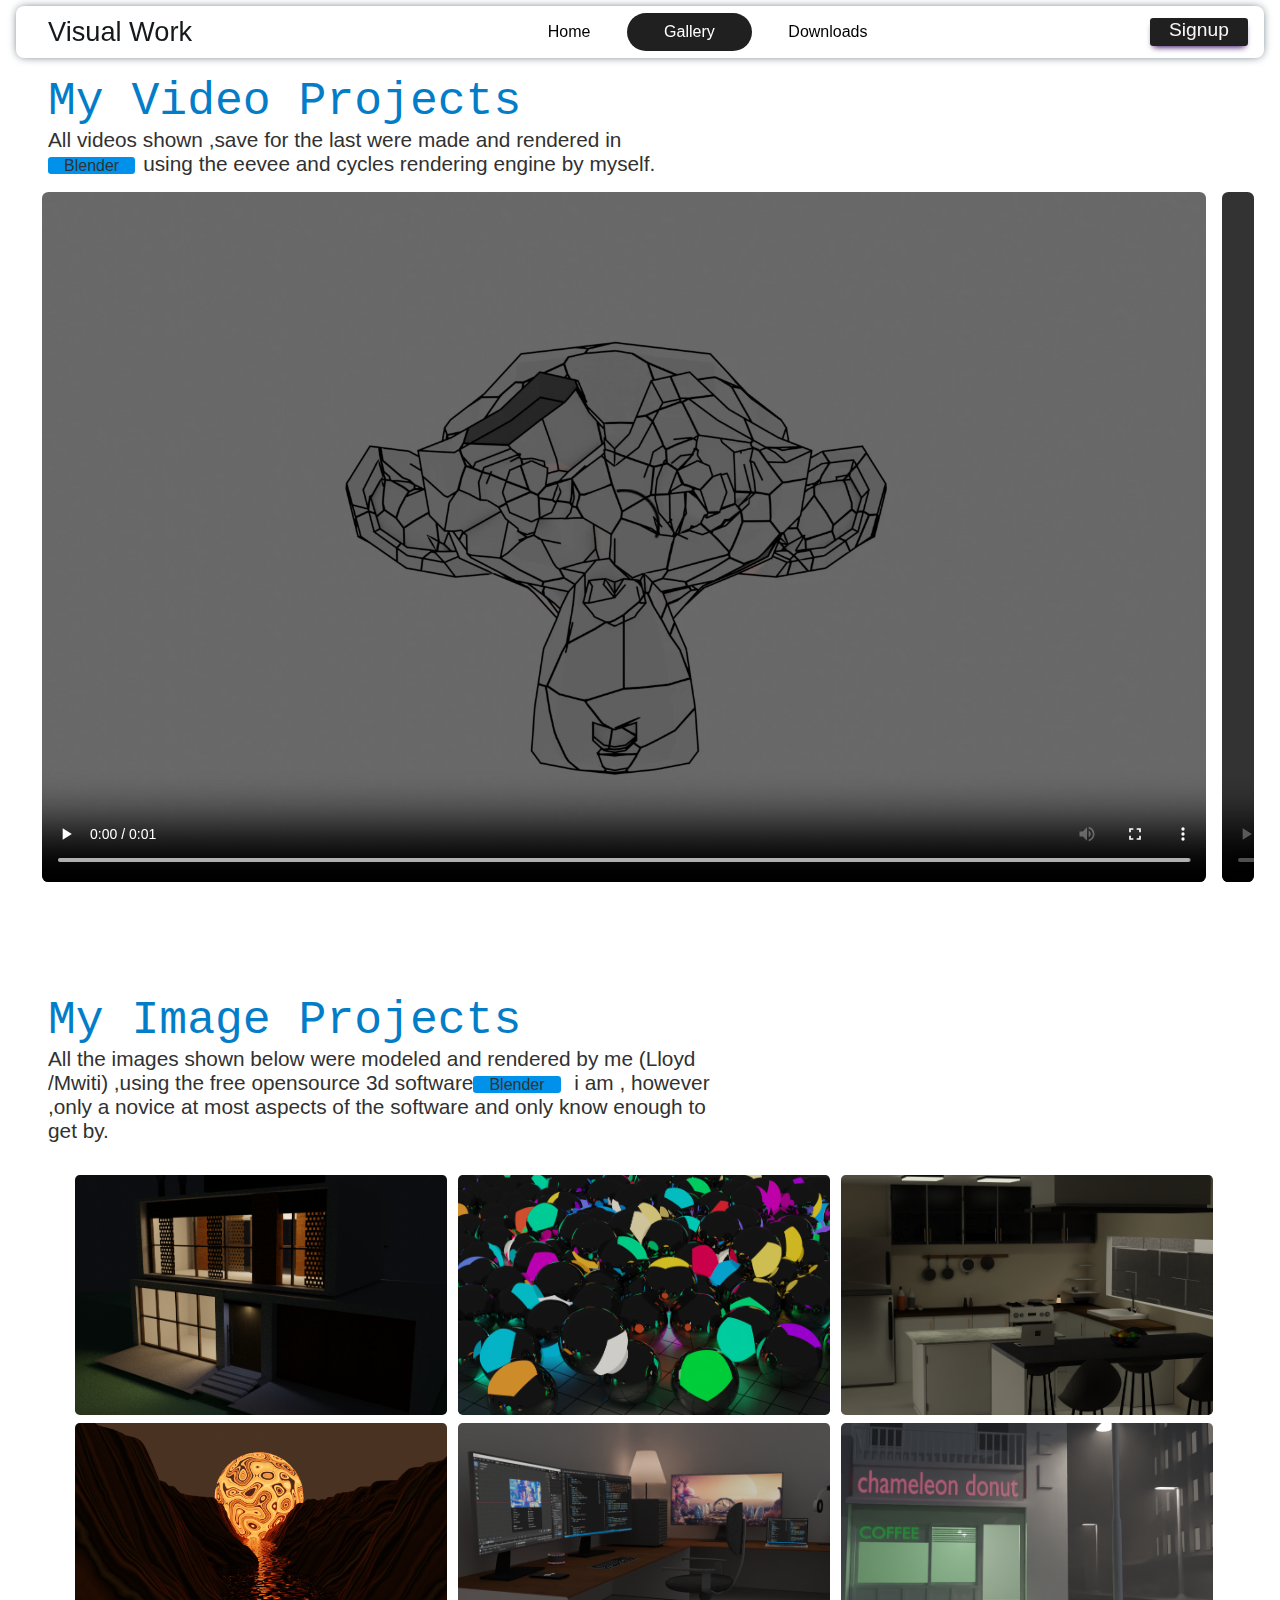
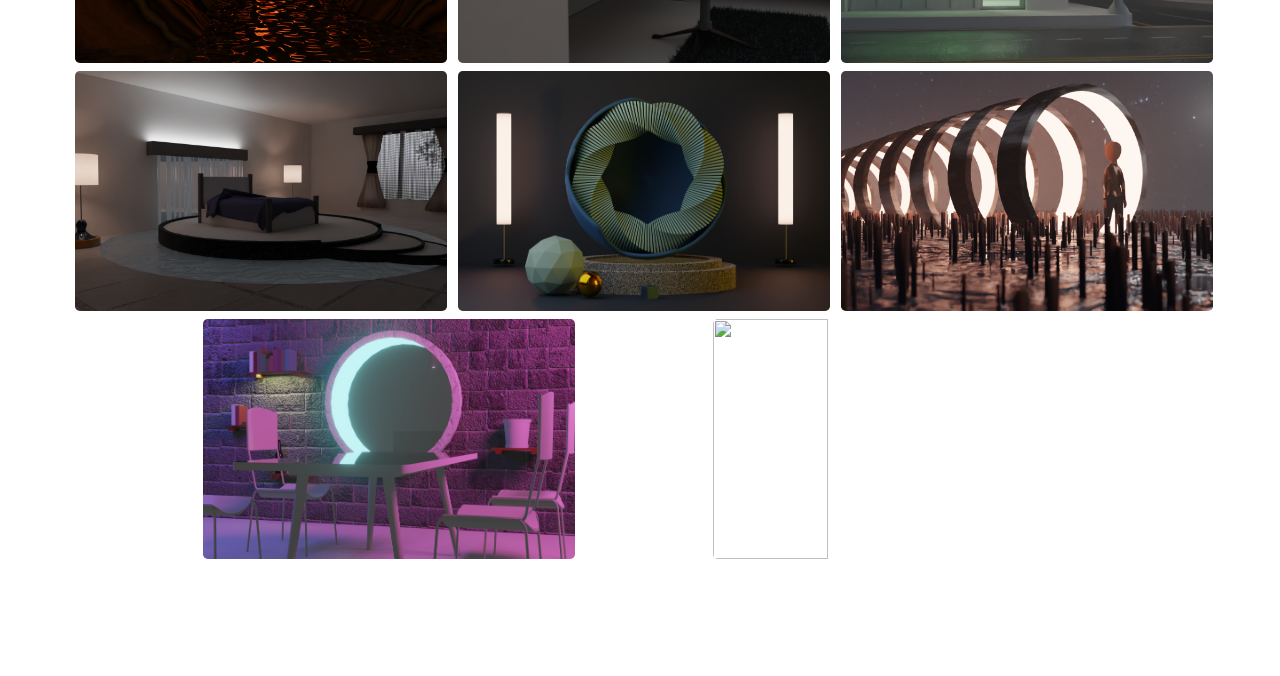
==== gallery.html @ 2a838a68 "initial commit had to abandon mp-prep former for poor design" ====
<!DOCTYPE html>
<html lang="en">
<head>
    <link rel="stylesheet" href="gallery.css">
    <meta charset="UTF-8">
    <meta name="viewport" content="width=device-width, initial-scale=1.0">
    <meta http-equiv="X-UA-Compatible" content="ie=edge">
    <title>Document</title>
</head>
<body><header>
        <nav class="nav">
                <a class="web-title" href="index.html">Visual Work</a>
                <ul class="nav-list">
                    <li class="nav-list-items" ><a class="nav-list-itemsc" href="index.html">Home</a></li>
                   <li class="nav-list-items" > <a class="nav-list-itemsc" href="gallery.html">Gallery</a></li>
                    <li class="nav-list-items"><a class="nav-list-itemsc" href="gallery.html">Downloads</a></li>
                </ul>
            <a class="nav-btn-login" href="accounts.html" title="create or login to an account">Signup</a>
            </nav>
        </header>
        <div class="body">
            <div class="w-100">
                <h2>My Video Projects</h2>
                <p>
                    All videos shown ,save for the last were made and rendered in
                    <a href="https://blender.org">Blender</a>using the eevee and cycles rendering engine by myself.
                </p>
            </div>
            <div class="body-top-img">
                <video src="images/0001-0040.mp4" class="top-img-img" controls autoplay></video>
                <video src="images/0001-0160.mp4" class="top-img-img" controls ></video>
                <video src="images/tunnelorth.mp4" class="top-img-img" controls></video>
                <video src="images/tunnelvision.mp4" class="top-img-img" controls></video>
                <video src="images/xp002.mp4" class="top-img-img" controls></video>
                
            </div>
            <div class="w-100"><h2>My Image Projects</h2>
                <p>
                    All the images shown below were modeled and rendered by me (Lloyd /Mwiti) 
                    ,using the free opensource 3d software<a href="https://blender.org">Blender</a>
                    i am , however ,only a novice at most aspects of the software and only know enough 
                    to get by. 
                </p>
            </div>
            <div class="img-rows-container"> 
            <div class="body-image-rows">
                <img id="gallery-images" src="images/blender/untitled.pngrandomhouse004.png">
                <img id="gallery-images" src="images/blender/spherelight.png">
                <img id="gallery-images" src="images/blender/untitled2.png">
                <img id="gallery-images" src="images/blender/valley.png">
                <img id="gallery-images" src="images/blender/camp.png">
                <img id="gallery-images" src="images/blender/untitled5.png">
                <img id="gallery-images" src="images/blender/bedroom.png">
                <img id="gallery-images" src="images/blender/untitled.png">
                <img id="gallery-images" src="images/blender/untitled4.png">
                <img id="gallery-images" src="images/blender/wall room.png">
                <img id="gallery-images" src="images/blender/untitled6.png">
            </div>
            </div>
        </div>
</body>
</html>
---- gallery.css ----
*{
    box-sizing: border-box;
    padding: 0;
    margin: 0;
    list-style: none;
    text-decoration: none;
    font-family: 'Segoe UI', Tahoma, Geneva, Verdana, sans-serif;
    user-select: none;
    outline: none;
    -webkit-user-select: none;
    -ms-user-select: none;
    -ms-user-select: none;
    -webkit-touch-callout: none;
    font-size: 1rem;
    -ms-transition:.3s ease;
    scroll-behavior: smooth;   
    cursor: default;
    -webkit-box-sizing: border-box;
     -moz-box-sizing: border-box;
    -ms-box-sizing: border-box;
    box-sizing: border-box;
}
img{
    image-rendering: crisp-edges;
}
a{
    padding: 1rem 1rem;
    outline: none;
    user-select: none;
    -moz-user-select: none;
    -webkit-user-select: none;
    -ms-user-select: none;
    cursor: pointer;
    color: currentColor;
}
body{
    display: flex;
    flex-direction: column;
    justify-content: center;
    align-items: center;
    box-sizing: border-box;
    transition: .35s ease-in-out;
    -moz-transition: 0.3s ease-in-out;
    -webkit-transition: 0.3s ease-in-out;
}
header{
    width: 100%;
    transition: 0s ;
    -moz-transition: 0s ;
    -webkit-transition: 0s ;
}
.nav{
    transition: 0s;
    -moz-transition: 0s ;
    -webkit-transition: 0s;
    background-color: white;
    width: calc(100vw - 2rem);
    margin-top: .4rem;
    border-radius: .5rem;
    margin-left: 1rem;
    position: fixed;
    padding: .0rem 1rem;
    display: flex;
    align-items: center;
    justify-content: space-between;
    z-index: 10;
    height: 3.2rem;
    box-shadow:  0 0 .6rem -.14rem rgb(62, 86, 95);
}
.web-title{
    color: #15191b;
    font-weight: 500;
    font-size: 1.7rem;
    user-select: none;
    -webkit-user-select: none;
    -moz-user-select: none;
    -webkit-touch-user-select:none ;
}
.nav-list{
    display: flex;
    width: 21rem;
    min-width: 15rem;
    height: 100%;
    align-items: center;
    justify-content: space-between;   
}
.nav-list-items{
    transition: .3s ease-in-out;
    display: flex;
    align-items: center;
    justify-content: center;
    height: 76%;
    padding: 0rem 1.3rem 0.05rem 1.3rem;
    font-size: 1.2rem;
    border-radius: 2rem;
    background-color: white;
}
.nav-list-items:hover{
    transition: background-color .3s ease-in-out;
    background-color: rgb(202, 202, 202);
    cursor: pointer;
}
.nav-list-items:nth-child(2){
    background: #202020;
    color: white;
    border-radius: 2rem;
}
.nav-btn-login{
    transition: background-color 0s;
    transition: 0.35s ease-in-out;
    outline: none;
    -webkit-outline:none;
    padding: .1rem 1.2rem .3rem 1.2rem;
    border:none;
   color: rgb(248, 248, 248);
    border-radius: .2rem;
    font-size: 1.2rem;
    background:#202020;
    box-shadow: 0rem .26rem .4rem -.2rem rgb(43, 1, 92);
}
.nav-btn-login:hover{
    -moz-transition: 0.3s ease-in-out;
    transition: 0.3s ease-in-out;
    cursor: pointer;
    color: #0091ea;
    background:#3f3f3f;
    
}
.nav-btn-login:active{
    transition: 0s;
    background-color: white;
}

/* end of nav and header*/
.body{
    display: flex;
    flex-direction: column;
    justify-content: center;
    align-items: center;
    max-width: 88rem;
    width: 100%;
    background-color: white;
    padding: 3.7rem 0rem ;
}
.body-top-img{
    width: 96%;
    border-radius: .4rem;
    display: flex;
    overflow-x: scroll;
    overflow-y: hidden;
    height: fit-content;
    min-height: 23rem;
    margin-bottom: 6rem;
    max-height: 90vh;
}
.top-img-img{
    object-fit: cover;
    max-width:calc(100% - 4rem); 
    height:calc(98vh - 12rem);
    min-height: 20rem;
    margin-left:1rem;
    border-radius: .4rem;
    image-rendering: optimizeSpeed;
}
.top-img-img::-webkit-scrollbar{
    display: none;
    color: white;
    background-color: white;
    border-color: white;
    border-radius: .5rem;
}
.img-rows-container{
    width: 93vw;
    overflow-x: auto;
    max-width: 72rem;
    scrollbar-color: none;
    scrollbar-width: 0rem;
    scrollbar-arrow-color: rgb(141, 93, 255);
    justify-content: space-evenly;
}
.body-image-rows{
    overflow-y: hidden;
    box-sizing: border-box !important;
    width: 100% ;
    padding: 1rem 0rem;
    height: fit-content;
    justify-content: space-evenly;
    display: flex;
    overflow-x: auto;
    flex-wrap: wrap;
    margin-bottom: 2rem;
   
}
.body-image-rows::-webkit-scrollbar{
    height: 0;
    width: 0;
    display: none;
}
.w-100{
    width:calc( 60vw - 1rem);
    align-self: flex-start;
    padding: 1rem 2rem 1rem 3rem;
}
.w-100 h2{
    color: #047dc9;
    font-size: 2.9rem;
    font-weight: normal;
    font-family:monospace;
}
.w-100 p{
    font-family: sans-serif;
    font-size: 1.3rem;
    color: #313131;
}
.w-100 p a {
    background-color: #0091ea;
    padding: 0rem 1rem;
    margin-right: .5rem;
    border-radius: .2rem;
}
#gallery-images{
    height: 15rem;
    width: calc(33% - .5rem);
    min-width: 12.43rem;
    border: none;
    object-fit: cover;
    margin-left: .5rem ;
    object-fit: cover;
    object-position: center;
    object-position: center;
    border-radius: .3rem;
    margin-bottom: .5rem;
}
#gallery-images *:hover {
    
   cursor: pointer;
}
#gallery-images:hover {
   box-shadow: 0rem .15rem .6rem -.4rem black;
}
#gallery-images img{
    width: 100%;
    object-fit: cover;
    z-index: 2;
    image-orientation: unset;
    margin: 0rem .2rem .5rem 0rem;
    border-radius: .3rem;
    border: none;
    background-color: rgb(221, 221, 221);
    object-fit: cover;
    
}
.image-title{
    font-size: 1.2rem;
    color: black;
    margin-left: 1rem;
}
.image-text{
    font-size: 1rem;
    color: #313131;
    margin-left: 1.1rem;
}


@media screen and (orientation:portrait){
    .nav-list{
        display: none;
    }
    .nav{
        margin-left: 1vw;
        width: 98vw;
    }
    
    .body-top-img{
        padding: 0rem;
        height: fit-content;
        min-height: fit-content;
        max-height: fit-content;
    }
    .top-img-img{
        height: auto;
        width: calc(100vw - 2rem);
    }
    .w-100{
        width: 90%;
    }
    .img-rows-container{
        width: 100vw;
        padding: 0;
    }
    .body-image-rows{
        margin: 0;
        margin-left: 1rem;
        margin-right: 1rem;
        height: fit-content;
        min-height: fit-content;
    }
    #gallery-images{
        width: calc(100vw - 5rem);
        height: auto;
    }
}
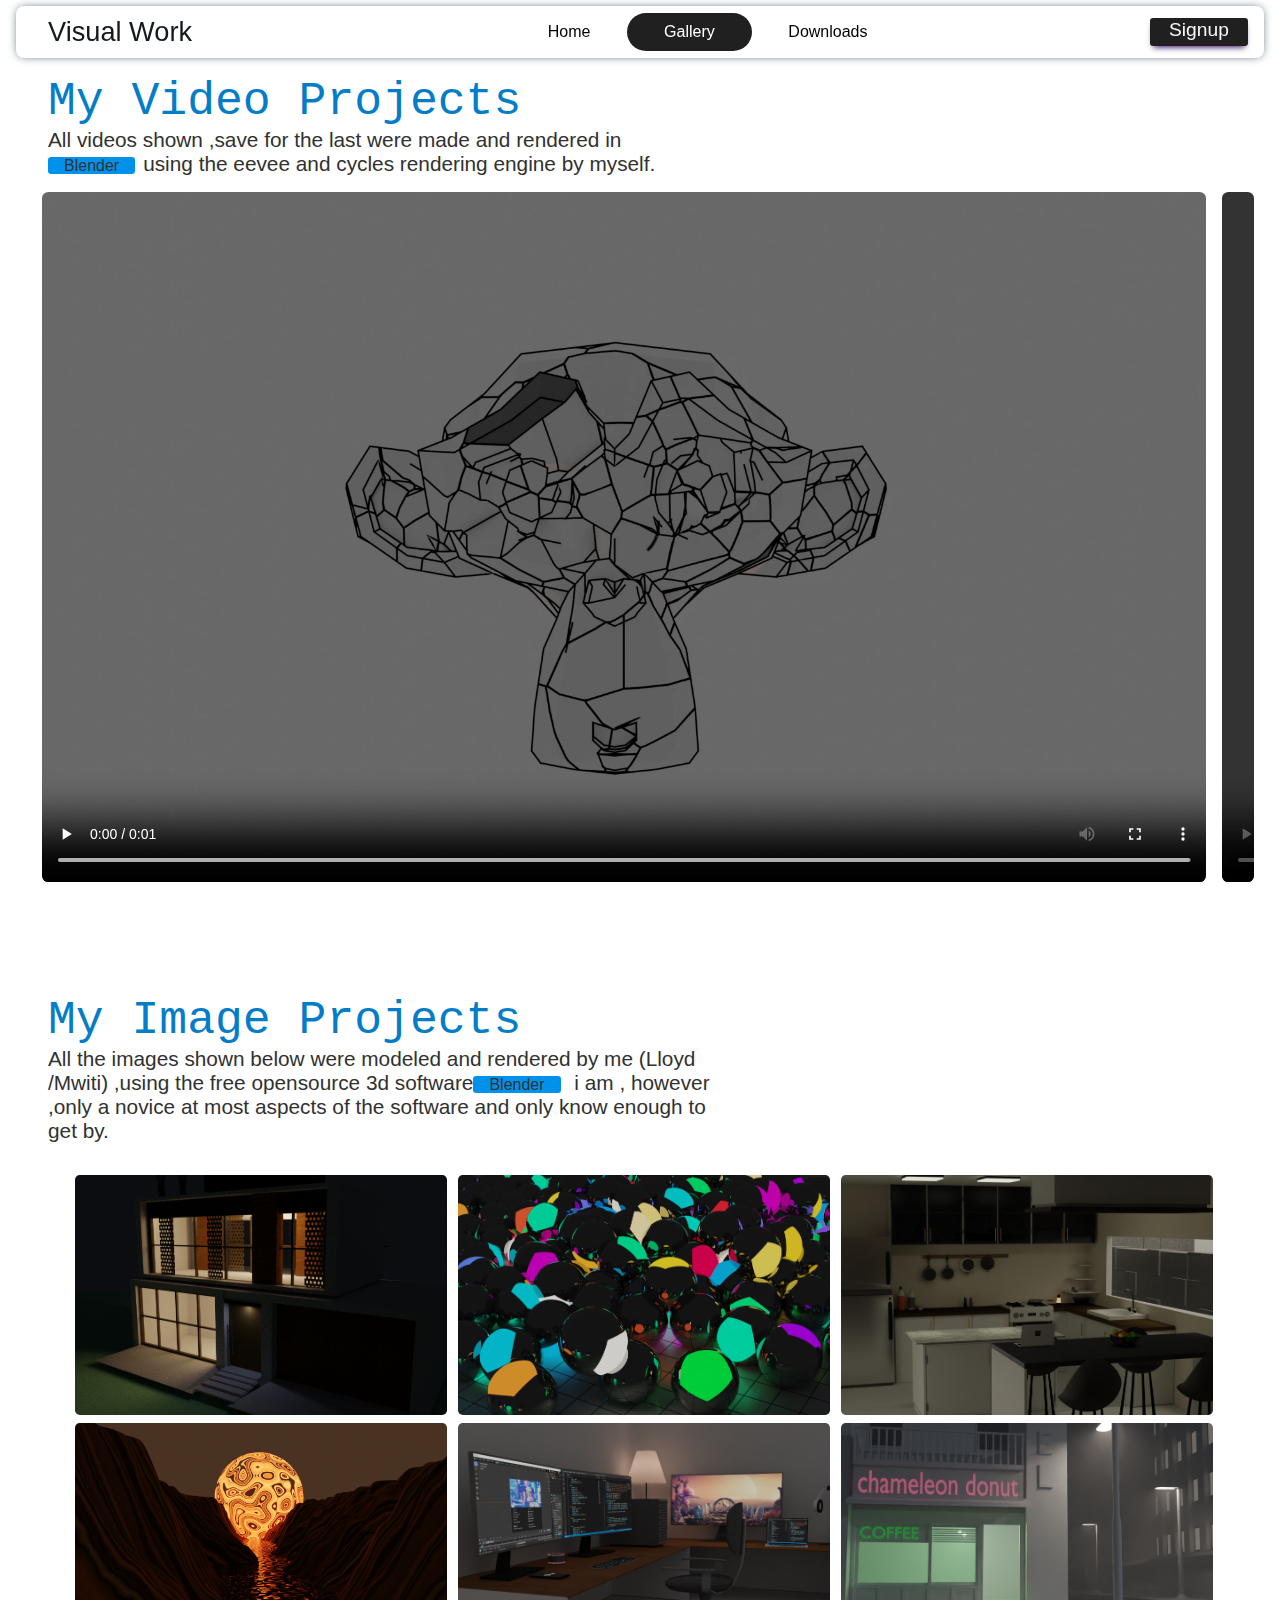
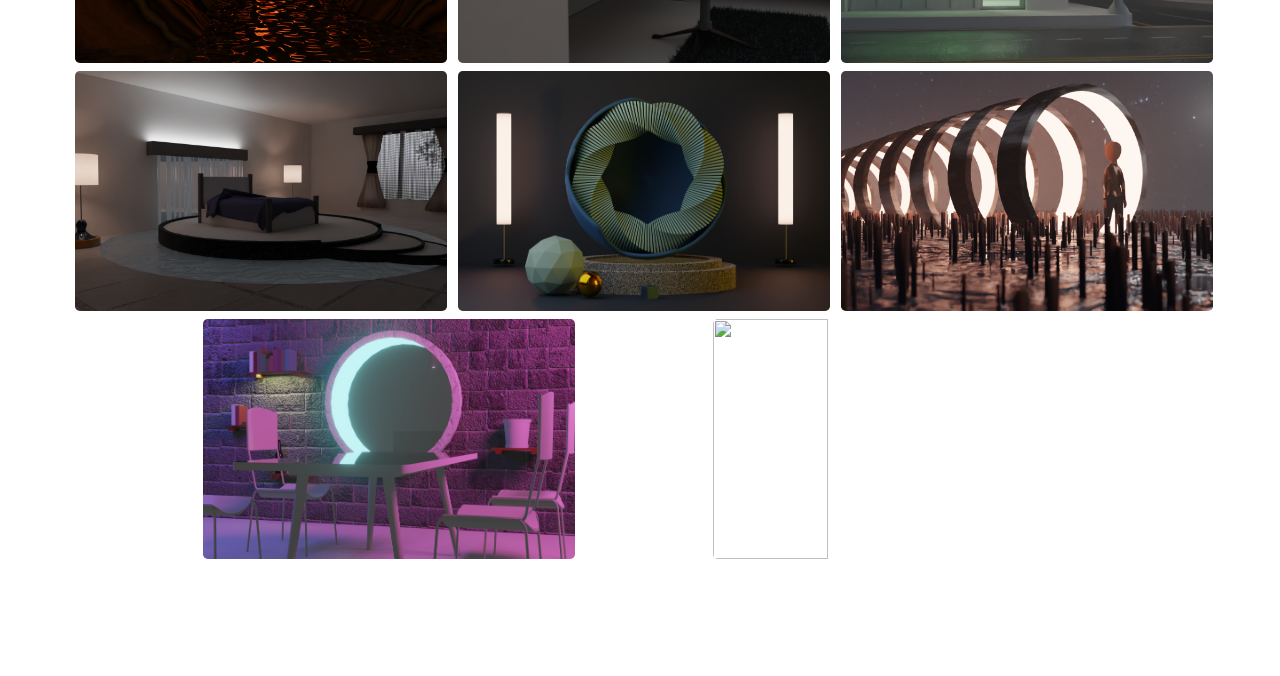
==== commit 890cf8bd: "adds downloads page" ====
--- a/gallery.html
+++ b/gallery.html
@@ -13,7 +13,7 @@
                 <ul class="nav-list">
                     <li class="nav-list-items" ><a class="nav-list-itemsc" href="index.html">Home</a></li>
                    <li class="nav-list-items" > <a class="nav-list-itemsc" href="gallery.html">Gallery</a></li>
-                    <li class="nav-list-items"><a class="nav-list-itemsc" href="gallery.html">Downloads</a></li>
+                    <li class="nav-list-items"><a class="nav-list-itemsc" href="downloads.html">Downloads</a></li>
                 </ul>
             <a class="nav-btn-login" href="accounts.html" title="create or login to an account">Signup</a>
             </nav>
--- a/gallery.css
+++ b/gallery.css
@@ -7,6 +7,7 @@
     font-family: 'Segoe UI', Tahoma, Geneva, Verdana, sans-serif;
     user-select: none;
     outline: none;
+    transition: .3s ease;
     -webkit-user-select: none;
     -ms-user-select: none;
     -ms-user-select: none;
@@ -21,7 +22,7 @@
     box-sizing: border-box;
 }
 img{
-    image-rendering: crisp-edges;
+    image-rendering: optimizeSpeed;
 }
 a{
     padding: 1rem 1rem;
@@ -132,12 +133,12 @@
 }
 
 /* end of nav and header*/
+
 .body{
     display: flex;
     flex-direction: column;
     justify-content: center;
     align-items: center;
-    max-width: 88rem;
     width: 100%;
     background-color: white;
     padding: 3.7rem 0rem ;
@@ -229,6 +230,7 @@
     object-position: center;
     object-position: center;
     border-radius: .3rem;
+    image-rendering: optimizeSpeed;
     margin-bottom: .5rem;
 }
 #gallery-images *:hover {
@@ -270,7 +272,10 @@
         margin-left: 1vw;
         width: 98vw;
     }
-    
+    body{
+        width: 100vw;
+        padding: 0dp;
+    }
     .body-top-img{
         padding: 0rem;
         height: fit-content;
@@ -299,4 +304,7 @@
         width: calc(100vw - 5rem);
         height: auto;
     }
+    .top-img-img{
+        min-height: 1rem;
+    }
 }